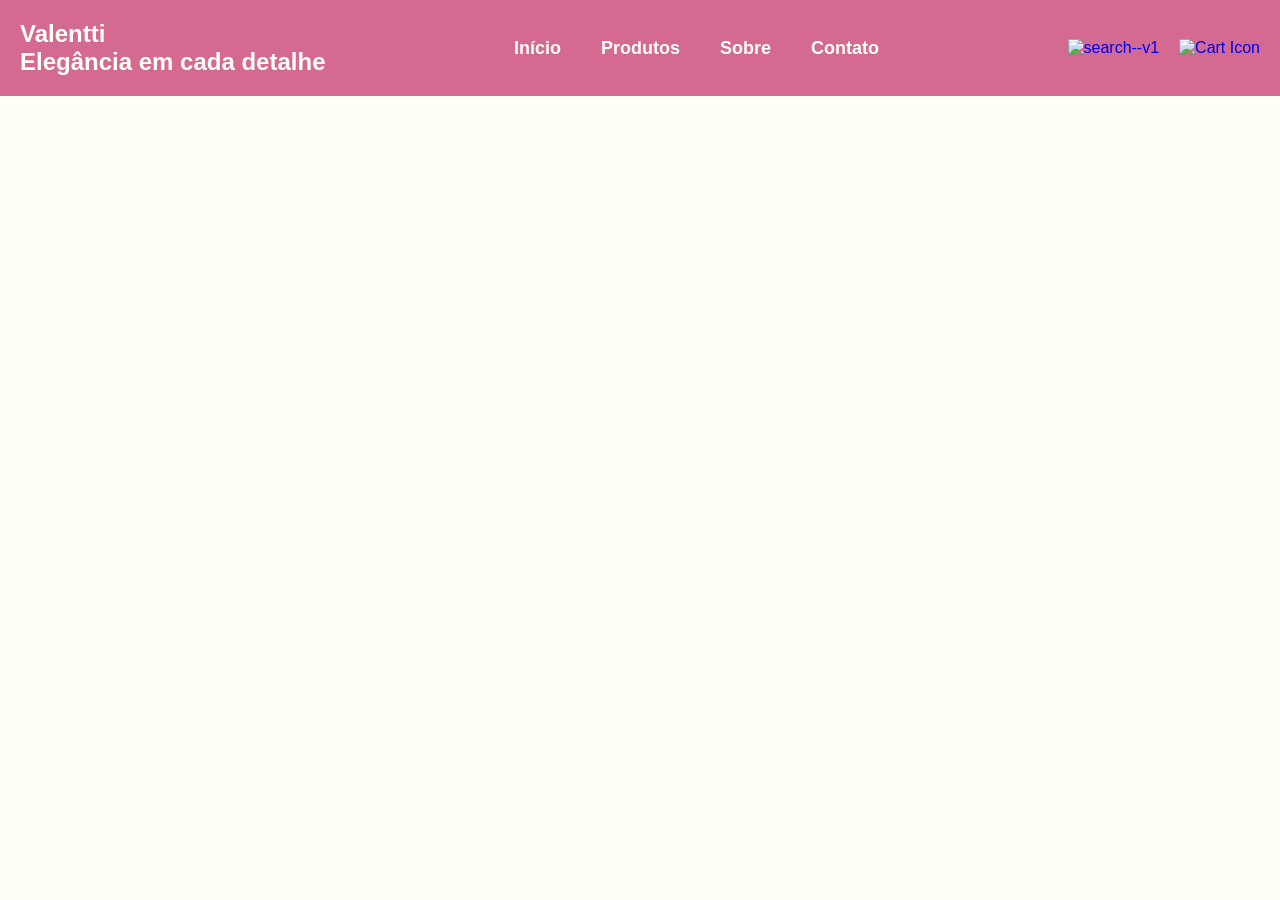
==== index.html @ e44a48e7 "primeira versao da loja valentti" ====
<!doctype html>
<html lang="en">

<head>
  <meta charset="UTF-8" />
  <meta name="viewport" content="width=device-width, initial-scale=1.0" />
  <link rel="stylesheet" href="style.css" />
  <title>Document</title>
</head>

<body>
  <section class="container">
    <header class="header">
      <div class="logo">
        <h1 class="title_shop">Valentti</h1>
        <h2 id="slogan">Elegância em cada detalhe</h2>
      </div>
      <nav class="nav_bar">

        <a href="#" class="nav__home">Início</a>
        <a href="#nav_products" class="nav__products">Produtos</a>
        <a href="#nav__about" class="nav__about">Sobre</a>
        <a href="#nav__contact" class="nav__contact">Contato</a>

      </nav>
      <div class="icons">
        <a href="#" class="search"><img width="50" height="50" src="https://img.icons8.com/ios/ffffff/search--v1.png"
            alt="search--v1" />
        </a>
        <a href="#" class="cart"><img width="50" height="50"
            src="https://img.icons8.com/ios/ffffff/shopping-cart--v1.png" alt="Cart Icon" />
        </a>
      </div>
    </header>
  </section>
</body>

</html>
---- style.css ----
:root {
  --rosa-claro: #fadadd;
  --rosa-blush: #f5b6c4;
  --rosa-antigo: #d46a92;
  --branco: #fffff6;
  --dourado: #c9a227;
}
* {
  margin: 0;
  padding: 0;
  border: none;
  outline: none;
  text-decoration: none;
}
body {
  background-color: var(--branco);
  font-family: "Poppins", sans-serif;
}
.header {
  display: flex;
  align-items: center;
  justify-content: space-between;
  position: fixed;
  top: 0;
  left: 0;
  right: 0;
  background-color: var(--rosa-antigo);            
  z-index: 999;
}
.logo{
  display: flex;
  flex-direction: column;
  padding: 20px 0;
  margin-left: 20px;
  color: var(--branco);
}

nav {
  display: flex;
  gap: 40px;
}
.nav_bar a {
  color: var(--branco);
  font-size: 18px;
  font-weight: bold;
  transition: 0.3s;
}
.nav_bar a:hover {
  transform: scale(1.1);
}
.icons{
  display: flex;
  gap: 20px;
  margin-right: 20px;
}

.icons .search:hover {
transform: scale(1.1);
}

.icons .cart:hover {
transform: scale(1.1);
}

#slogan {
  margin: 0 0;
  font-size: 24px;
  color: var(--branco);
  font-weight: bold;
}
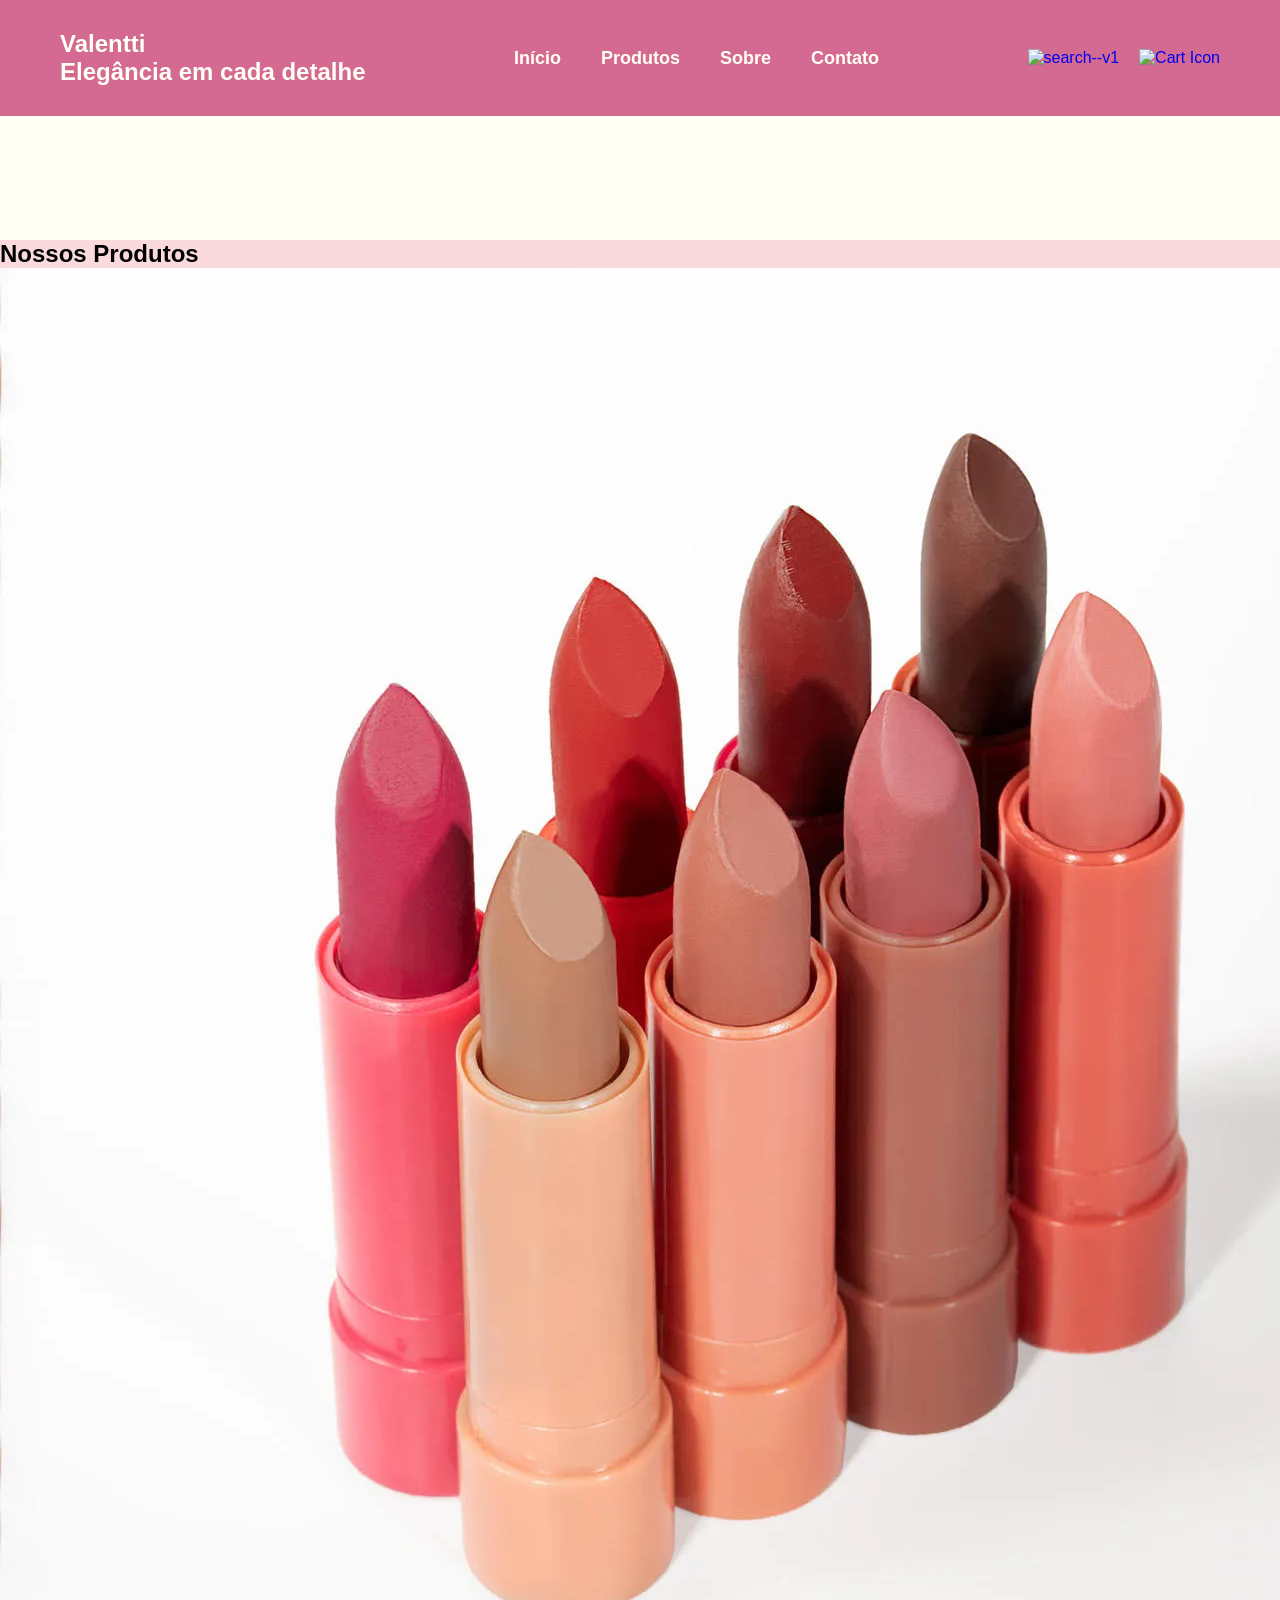
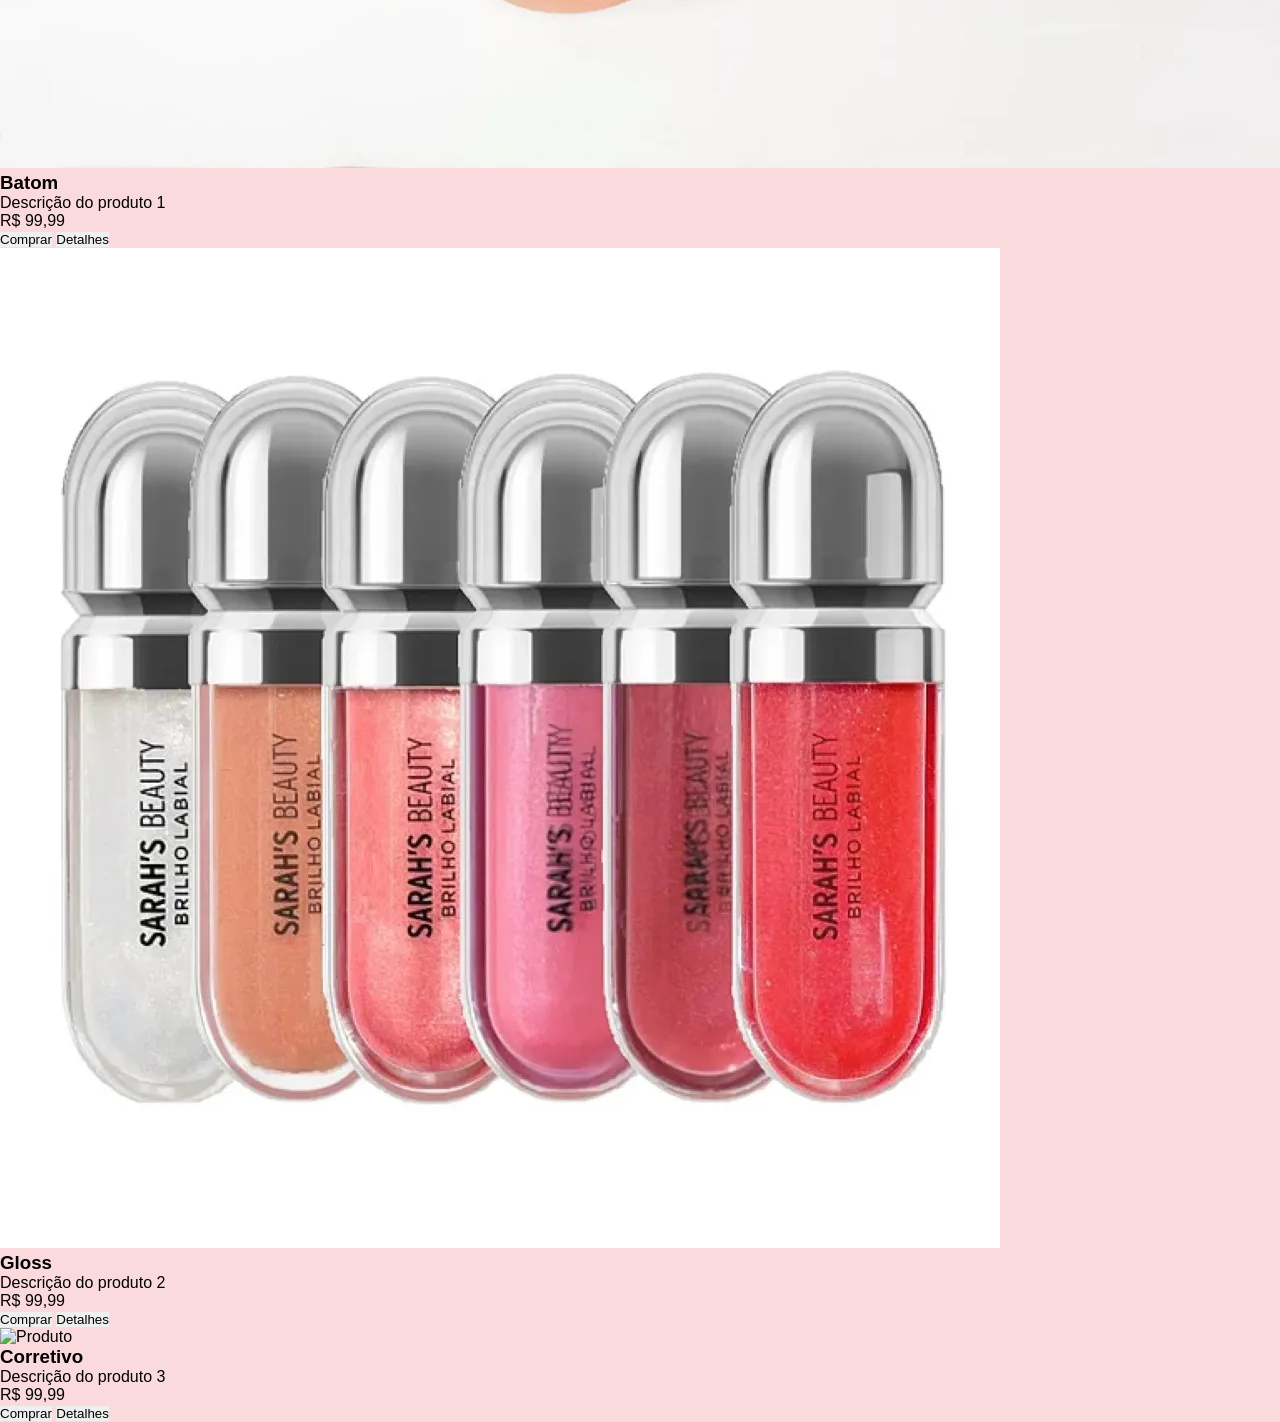
==== commit f4e8bceb: "Add Produtos" ====
--- a/index.html
+++ b/index.html
@@ -33,6 +33,35 @@
       </div>
     </header>
   </section>
+  <section class="products" id="nav_products">
+    <h1 class="title_products">Nossos Produtos</h1>
+    <div class="product_container">
+      <div class="card_product">
+        <img src="./img/batom_bala_lipcolor_3_5g_dalla_891_1_760992ef38527de08f970e51439d2ff9.webp" alt="Produto">
+        <h3 class="product_name">Batom</h3>
+        <p class="product_description">Descrição do produto 1</p>
+        <p class="product_price">R$ 99,99</p>
+        <button class="buy_button">Comprar</button>
+        <button class="details_button">Detalhes</button>
+      </div>
+      <div class="card_product">
+        <img src="./img/gloss_brilho_labial_sarah_s_beauty_2273_1_bebf64d1c40602cf1aa6feb133e73fe7.webp" alt="Produto">
+        <h3 class="product_name">Gloss</h3>
+        <p class="product_description">Descrição do produto 2</p>
+        <p class="product_price">R$ 99,99</p>
+        <button class="buy_button">Comprar</button>
+        <button class="details_button">Detalhes</button>
+      </div>
+      <div class="card_product">
+        <img src="./img/brilho_labial_sarah_s_beauty_2274_1_3e2f64d1c40602cf1aa6feb133e73fe7.webp" alt="Produto">
+        <h3 class="product_name">Corretivo</h3>
+        <p class="product_description">Descrição do produto 3</p>
+        <p class="product_price">R$ 99,99</p>
+        <button class="buy_button">Comprar</button>
+        <button class="details_button">Detalhes</button>
+      </div>
+    </div>
+  </section>
 </body>
 
 </html>
--- a/style.css
+++ b/style.css
@@ -15,6 +15,7 @@
 body {
   background-color: var(--branco);
   font-family: "Poppins", sans-serif;
+  padding-top: 120px;
 }
 .header {
   display: flex;
@@ -26,6 +27,7 @@
   right: 0;
   background-color: var(--rosa-antigo);            
   z-index: 999;
+  padding: 10px 40px;
 }
 .logo{
   display: flex;
@@ -68,3 +70,8 @@
   color: var(--branco);
   font-weight: bold;
 }
+
+.products {
+  background-color: var(--rosa-claro);
+  margin-top: 120px;
+}
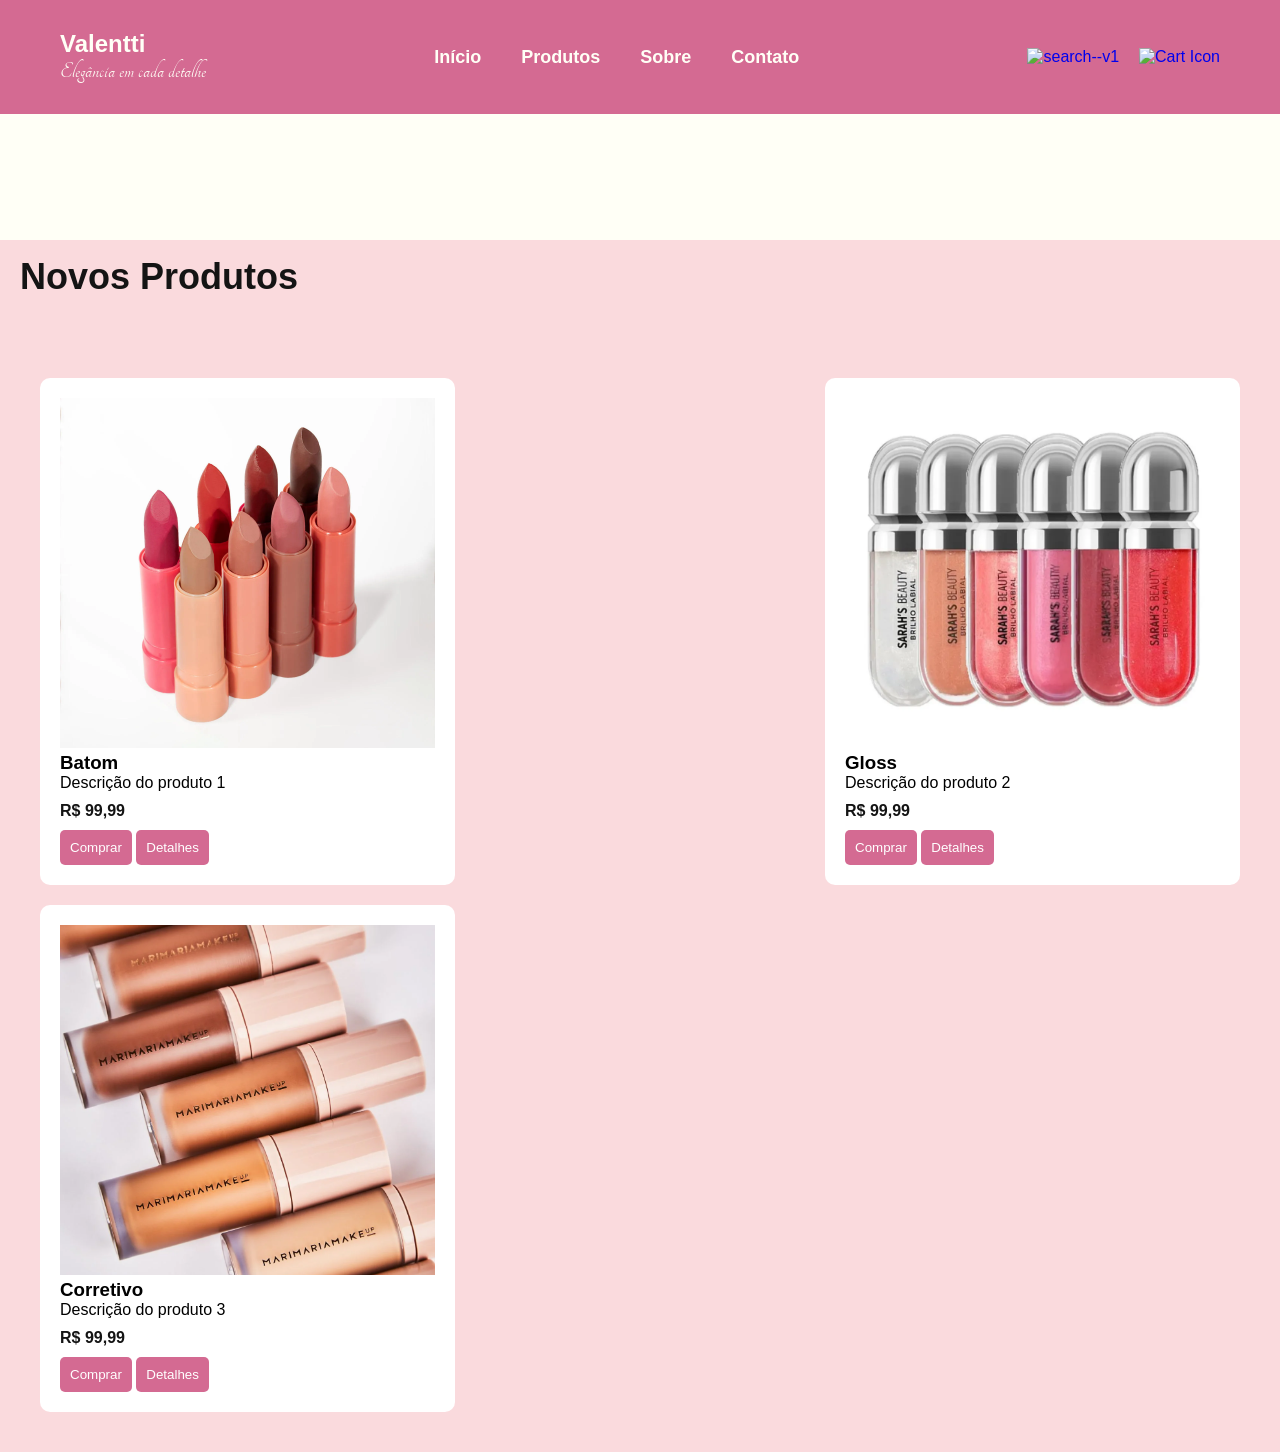
==== commit e64c54af: "CSS produtos" ====
--- a/index.html
+++ b/index.html
@@ -5,6 +5,12 @@
   <meta charset="UTF-8" />
   <meta name="viewport" content="width=device-width, initial-scale=1.0" />
   <link rel="stylesheet" href="style.css" />
+  <link rel="preconnect" href="https://fonts.googleapis.com">
+  <link rel="preconnect" href="https://fonts.gstatic.com" crossorigin>
+  <link rel="preconnect" href="https://fonts.googleapis.com">
+  <link rel="preconnect" href="https://fonts.gstatic.com" crossorigin>
+  <link href="https://fonts.googleapis.com/css2?family=PT+Sans:wght@400;700&family=Tangerine&display=swap"
+    rel="stylesheet">
   <title>Document</title>
 </head>
 
@@ -34,7 +40,7 @@
     </header>
   </section>
   <section class="products" id="nav_products">
-    <h1 class="title_products">Nossos Produtos</h1>
+    <h1 class="title_products">Novos Produtos</h1>
     <div class="product_container">
       <div class="card_product">
         <img src="./img/batom_bala_lipcolor_3_5g_dalla_891_1_760992ef38527de08f970e51439d2ff9.webp" alt="Produto">
@@ -53,12 +59,16 @@
         <button class="details_button">Detalhes</button>
       </div>
       <div class="card_product">
-        <img src="./img/brilho_labial_sarah_s_beauty_2274_1_3e2f64d1c40602cf1aa6feb133e73fe7.webp" alt="Produto">
+        <img src="./img/mari-maria-makeup-base-e-corretivo-matte-velvet-skin-25g-bege-escuro-04-1160x1465.webp"
+          alt="Produto">
         <h3 class="product_name">Corretivo</h3>
+
         <p class="product_description">Descrição do produto 3</p>
         <p class="product_price">R$ 99,99</p>
-        <button class="buy_button">Comprar</button>
-        <button class="details_button">Detalhes</button>
+        <div class="buttons">
+          <button class="buy_button">Comprar</button>
+          <button class="details_button">Detalhes</button>
+        </div>
       </div>
     </div>
   </section>
--- a/style.css
+++ b/style.css
@@ -3,7 +3,7 @@
   --rosa-blush: #f5b6c4;
   --rosa-antigo: #d46a92;
   --branco: #fffff6;
-  --dourado: #c9a227;
+  --bg: #141414;
 }
 * {
   margin: 0;
@@ -68,10 +68,68 @@
   margin: 0 0;
   font-size: 24px;
   color: var(--branco);
-  font-weight: bold;
+  font-family: "Tangerine", cursive;
+  font-weight: 400;
+  font-style: normal;
+}
+
+
+.title_products {
+  text-align: left;
+  margin-left: 20px;
+  font-size: 36px;
+  color: var(--bg);
+  margin-bottom: 40px;
+  padding-top: 1rem;
 }
 
 .products {
   background-color: var(--rosa-claro);
   margin-top: 120px;
+}
+
+.product_container {
+  display: flex;
+  flex-wrap: wrap;
+  justify-content: space-between;
+  gap: 20px;
+  padding: 40px;
+}
+
+.product_price{
+  color: var(--bg);
+  font-weight: bold;
+  margin: 10px 0;
+}
+
+.card_product button{
+  background: var(--rosa-antigo);
+  color: white;
+  padding: 10px;
+  border-radius: 5px;
+  cursor: pointer;
+  transition: 0.3s;
+}
+
+.card_product button:hover {
+  background: var(--rosa-blush);
+}
+
+.card_product img {
+  width: 100%;
+  height: 350px;
+  object-fit: cover;
+}
+
+.card_product{
+  background: white;
+  padding: 20px;
+  border-radius: 10px;
+  width: 375px;
+  transition: 0.3s;
+}
+
+.card_product:hover {
+  transform: translateY(-10px);
+  box-shadow: 0 10px 20px rgba(0,0,0,0.2);
 }
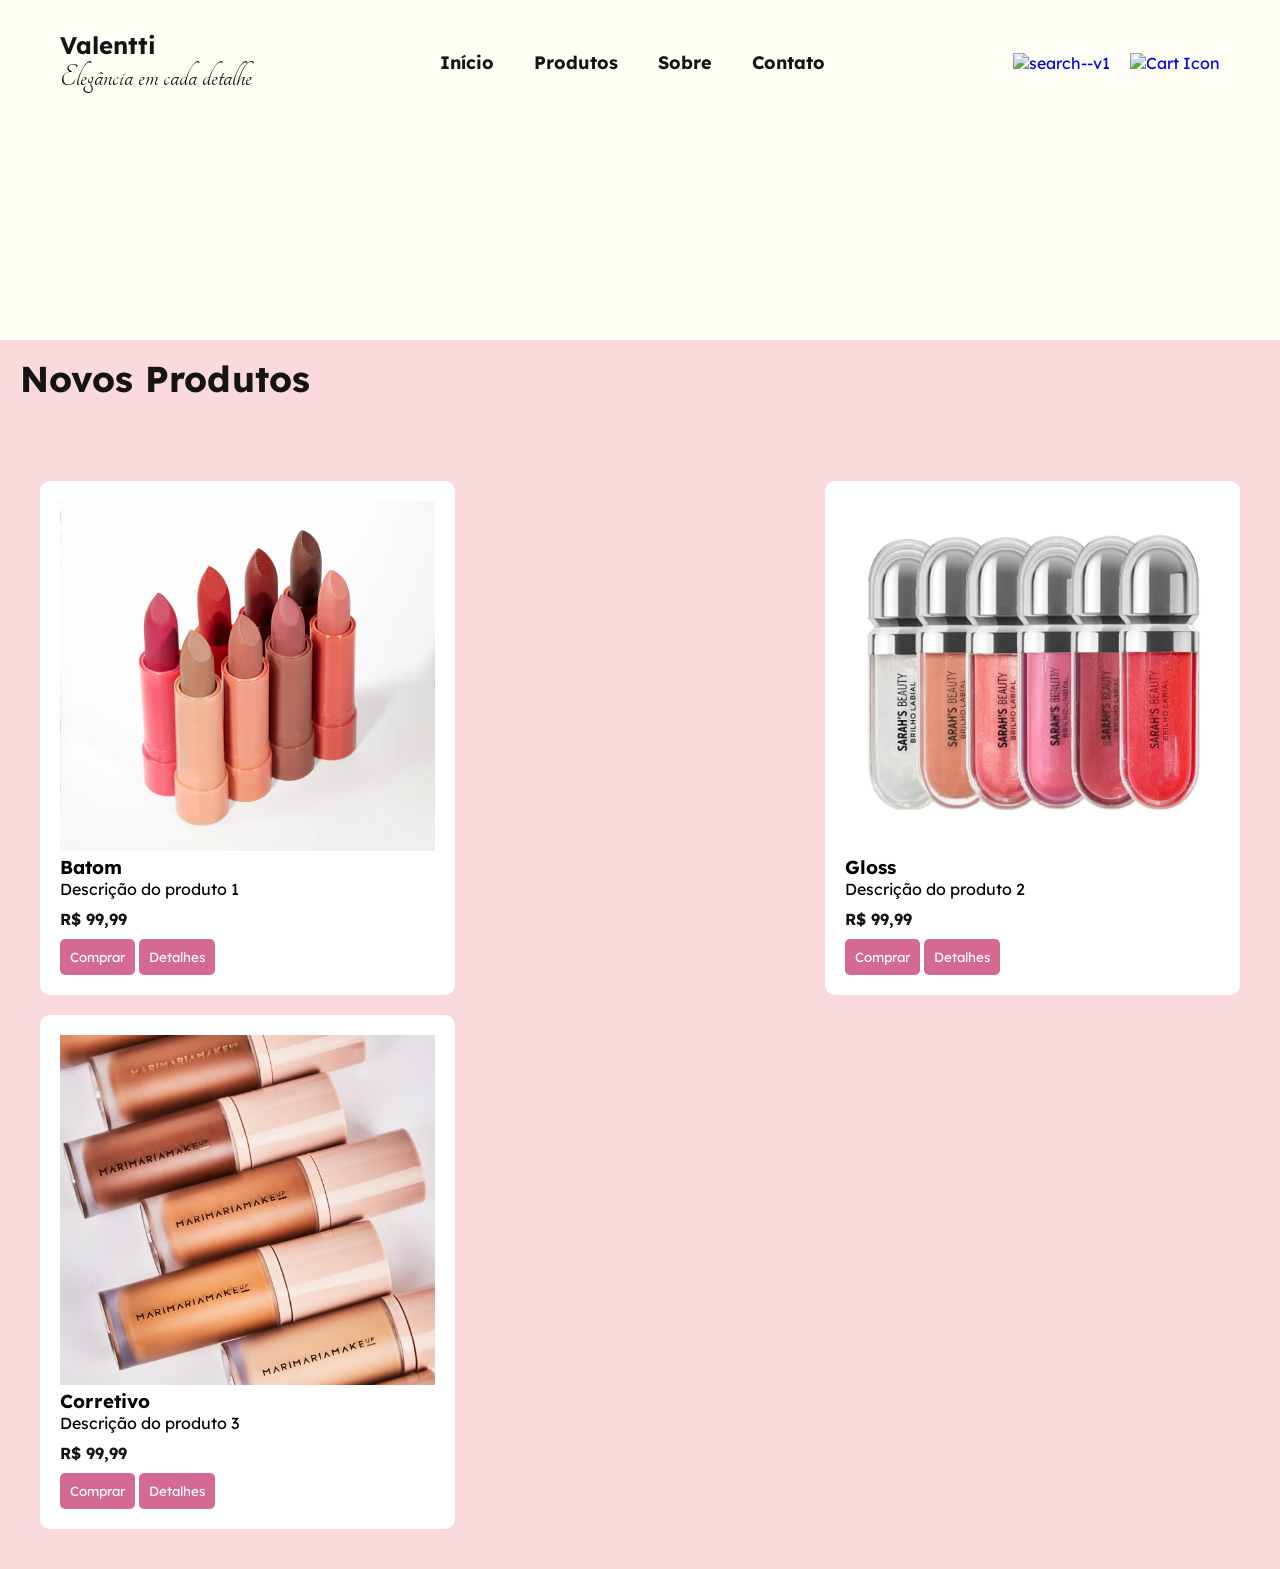
==== commit 4a99e389: "Banner+Javascript banner" ====
--- a/index.html
+++ b/index.html
@@ -11,6 +11,12 @@
   <link rel="preconnect" href="https://fonts.gstatic.com" crossorigin>
   <link href="https://fonts.googleapis.com/css2?family=PT+Sans:wght@400;700&family=Tangerine&display=swap"
     rel="stylesheet">
+  <link rel="preconnect" href="https://fonts.googleapis.com">
+  <link rel="preconnect" href="https://fonts.gstatic.com" crossorigin>
+  <link
+    href="https://fonts.googleapis.com/css2?family=Lexend+Deca:wght@700&family=PT+Sans:wght@400;700&family=Tangerine&display=swap"
+    rel="stylesheet">
+  <script src="./JS/slide.js"></script>
   <title>Document</title>
 </head>
 
@@ -30,15 +36,35 @@
 
       </nav>
       <div class="icons">
-        <a href="#" class="search"><img width="50" height="50" src="https://img.icons8.com/ios/ffffff/search--v1.png"
+        <a href="#" class="search"><img width="50" height="50" src="https://img.icons8.com/ios/50/search--v1.png"
             alt="search--v1" />
         </a>
-        <a href="#" class="cart"><img width="50" height="50"
-            src="https://img.icons8.com/ios/ffffff/shopping-cart--v1.png" alt="Cart Icon" />
+        <a href="#" class="cart"><img width="50" height="50" src="https://img.icons8.com/ios/50/shopping-cart--v1.png"
+            alt="Cart Icon" />
         </a>
       </div>
     </header>
   </section>
+  <section class="banner">
+    <div class="slider">
+      <div class="slides">
+        <img class="active" src="./img/banner-maquiagem-site.png" alt="Banner 1">
+        <img class="active" src="./img/Banner_NOIR_1920x700.jpeg" alt="Banner 2">
+        <img class="active" src="./img/4d8d08a4-5998-4899-9f36-2c0983261d97___0f69b95456f490d6181312ab2600f438.webp"
+          alt="Banner 3">
+
+        <button class="prev">&#10094;</button>
+        <button class="next">&#10095;</button>
+
+      </div>
+      <div class="dots">
+        <span class="dot active"></span>
+        <span class="dot"></span>
+        <span class="dot"></span>
+      </div>
+    </div>
+  </section>
+
   <section class="products" id="nav_products">
     <h1 class="title_products">Novos Produtos</h1>
     <div class="product_container">
--- a/style.css
+++ b/style.css
@@ -11,6 +11,7 @@
   border: none;
   outline: none;
   text-decoration: none;
+  font-family: "lexend deca", sans-serif;
 }
 body {
   background-color: var(--branco);
@@ -25,7 +26,7 @@
   top: 0;
   left: 0;
   right: 0;
-  background-color: var(--rosa-antigo);            
+  background-color: var(--branco);            
   z-index: 999;
   padding: 10px 40px;
 }
@@ -34,7 +35,11 @@
   flex-direction: column;
   padding: 20px 0;
   margin-left: 20px;
-  color: var(--branco);
+  color: var(--bg);
+  font-family: "Lexend Deca", sans-serif;
+  font-optical-sizing: auto;
+  font-weight: 700;
+  font-style: normal;
 }
 
 nav {
@@ -42,13 +47,16 @@
   gap: 40px;
 }
 .nav_bar a {
-  color: var(--branco);
+  color: var(--bg);
   font-size: 18px;
   font-weight: bold;
   transition: 0.3s;
+  background: transparent;
 }
 .nav_bar a:hover {
-  transform: scale(1.1);
+ font-size: 1.25rem;
+  color: var(--rosa-antigo);
+  border-bottom: 2px solid var(--rosa-antigo);
 }
 .icons{
   display: flex;
@@ -66,14 +74,74 @@
 
 #slogan {
   margin: 0 0;
-  font-size: 24px;
-  color: var(--branco);
+  font-size: 32px;
+  color: var(--bg);
   font-family: "Tangerine", cursive;
   font-weight: 400;
   font-style: normal;
 }
 
-
+.banner {
+  margin-top: 100px;
+}
+
+.slider{
+width: 100%;
+position: relative;
+overflow: hidden;  
+}
+
+.slides{
+display: none;
+position: relative;
+}
+.slides.active{
+display: block;
+}
+
+.slides img{
+height: 700px;
+width: 100%;
+object-fit: cover;
+}
+
+.next, .prev {
+position: absolute;
+top: 50%;
+transform: translateY(-50%);
+background: rgba(0,0,0,0.4);
+color: white;
+}
+.prev{
+  left: 10px;
+}
+
+.next{
+  right: 10px;
+}
+
+.dots{
+  position: absolute;
+  bottom: 15px;
+  width: 100%;
+  text-align: center;
+}
+
+.dot{
+  height: 12px;
+  width: 12px;
+  margin: 0 5px;
+  display: inline-block;
+  background: rgba(255,255,255,0.5);
+  border-radius: 50%;
+  cursor: pointer;
+  transition: 0.3s;
+}
+
+.dot.active{
+  background: white;
+  transform: scale(1.2);
+}
 .title_products {
   text-align: left;
   margin-left: 20px;
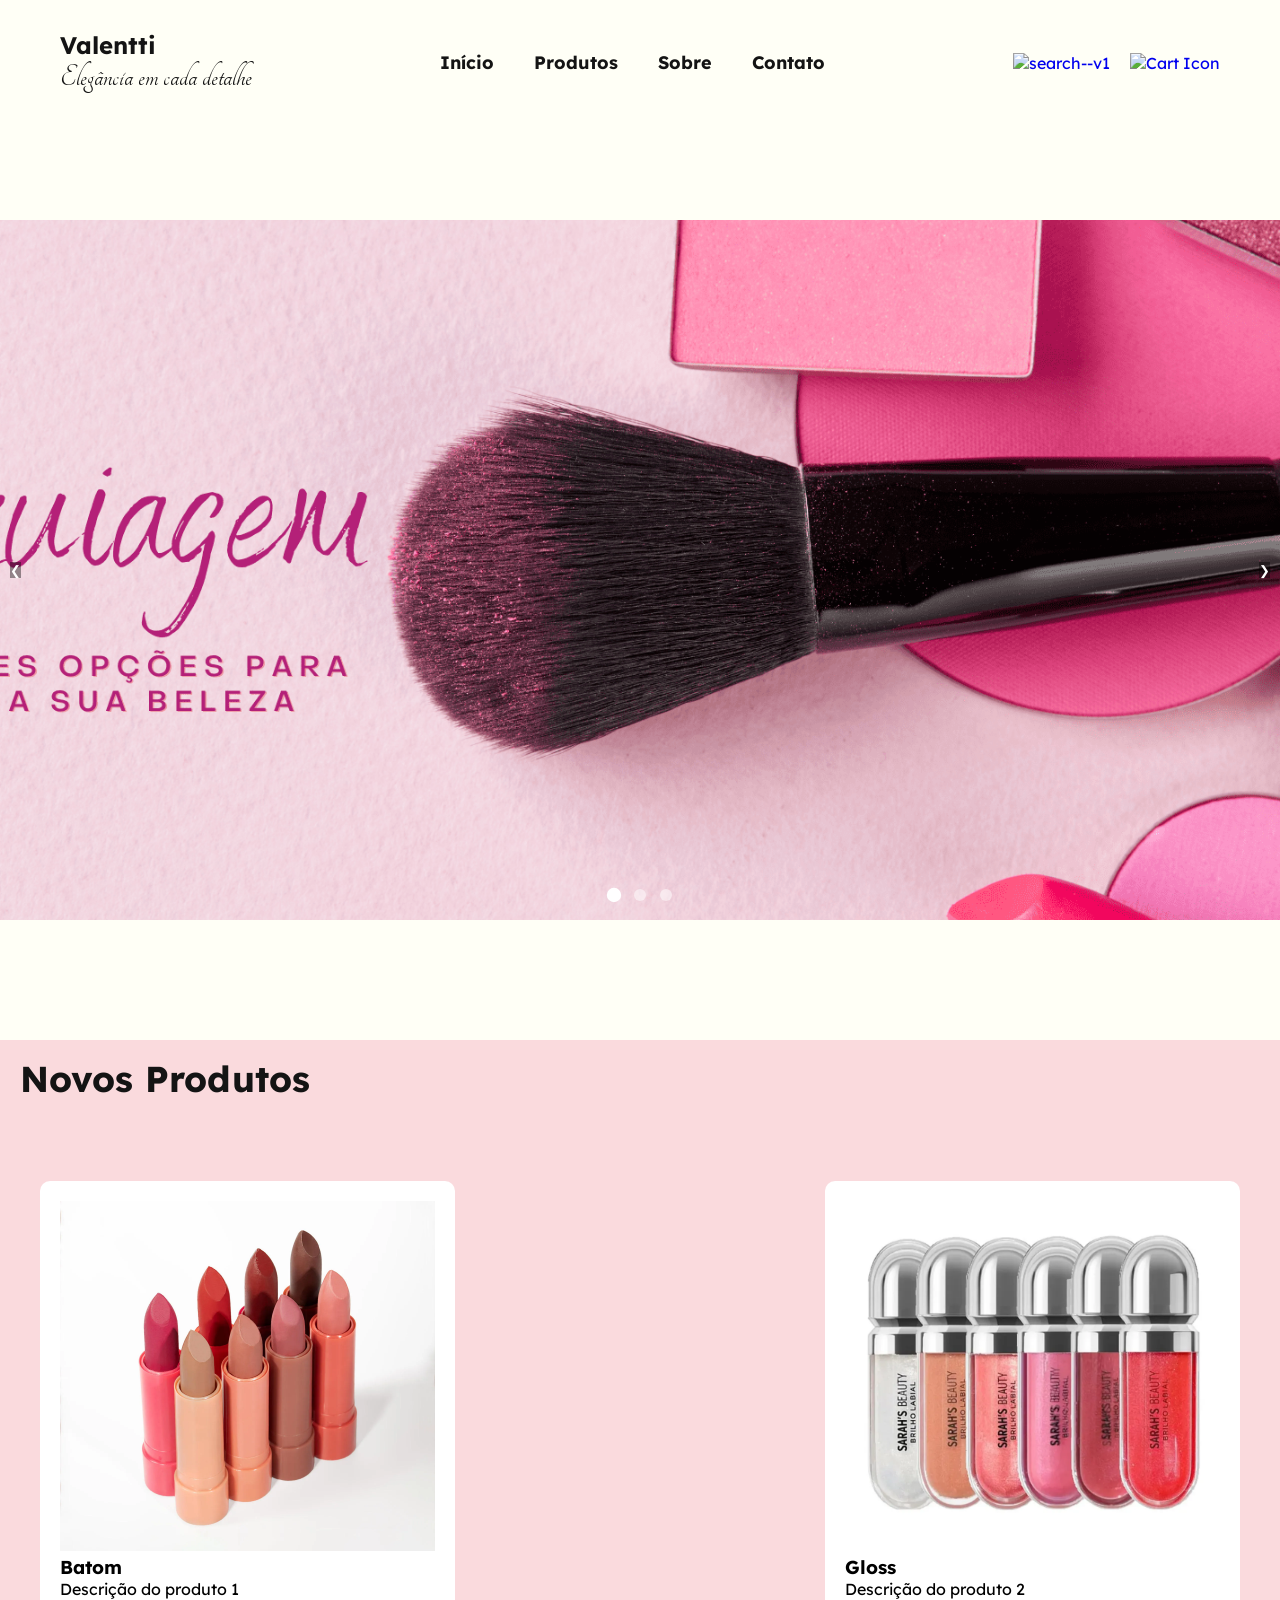
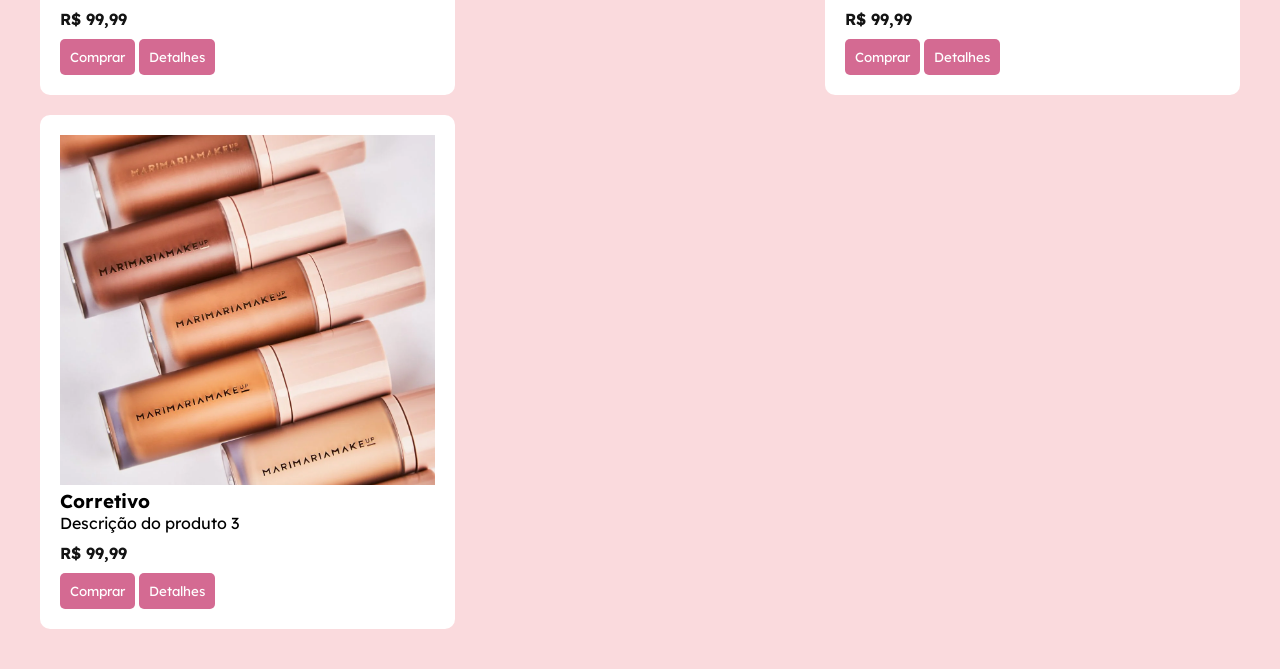
==== commit d644604d: "Alterações no Css e JS do Banner" ====
--- a/index.html
+++ b/index.html
@@ -16,7 +16,7 @@
   <link
     href="https://fonts.googleapis.com/css2?family=Lexend+Deca:wght@700&family=PT+Sans:wght@400;700&family=Tangerine&display=swap"
     rel="stylesheet">
-  <script src="./JS/slide.js"></script>
+
   <title>Document</title>
 </head>
 
@@ -48,15 +48,16 @@
   <section class="banner">
     <div class="slider">
       <div class="slides">
-        <img class="active" src="./img/banner-maquiagem-site.png" alt="Banner 1">
-        <img class="active" src="./img/Banner_NOIR_1920x700.jpeg" alt="Banner 2">
-        <img class="active" src="./img/4d8d08a4-5998-4899-9f36-2c0983261d97___0f69b95456f490d6181312ab2600f438.webp"
+        <img class="slide active" src="./img/banner-maquiagem-site.png" alt="Banner 1">
+        <img class="slide" src="./img/Banner_NOIR_1920x700.jpeg" alt="Banner 2">
+        <img class="slide" src="./img/4d8d08a4-5998-4899-9f36-2c0983261d97___0f69b95456f490d6181312ab2600f438.webp"
           alt="Banner 3">
 
-        <button class="prev">&#10094;</button>
-        <button class="next">&#10095;</button>
+
 
       </div>
+      <button class="prev">&#10094;</button>
+      <button class="next">&#10095;</button>
       <div class="dots">
         <span class="dot active"></span>
         <span class="dot"></span>
@@ -98,6 +99,8 @@
       </div>
     </div>
   </section>
+
 </body>
+<script src="./JS/slide.js"></script>
 
 </html>
--- a/style.css
+++ b/style.css
@@ -87,16 +87,21 @@
 
 .slider{
 width: 100%;
+height: 700px;
 position: relative;
 overflow: hidden;  
 }
 
-.slides{
-display: none;
-position: relative;
-}
-.slides.active{
-display: block;
+.slide{
+position: absolute;
+width: 100%;
+height: 100%;
+opacity: 0;
+transition: opacity 0.5s ease-in-out;
+}
+
+.slide.active{
+opacity: 1;
 }
 
 .slides img{
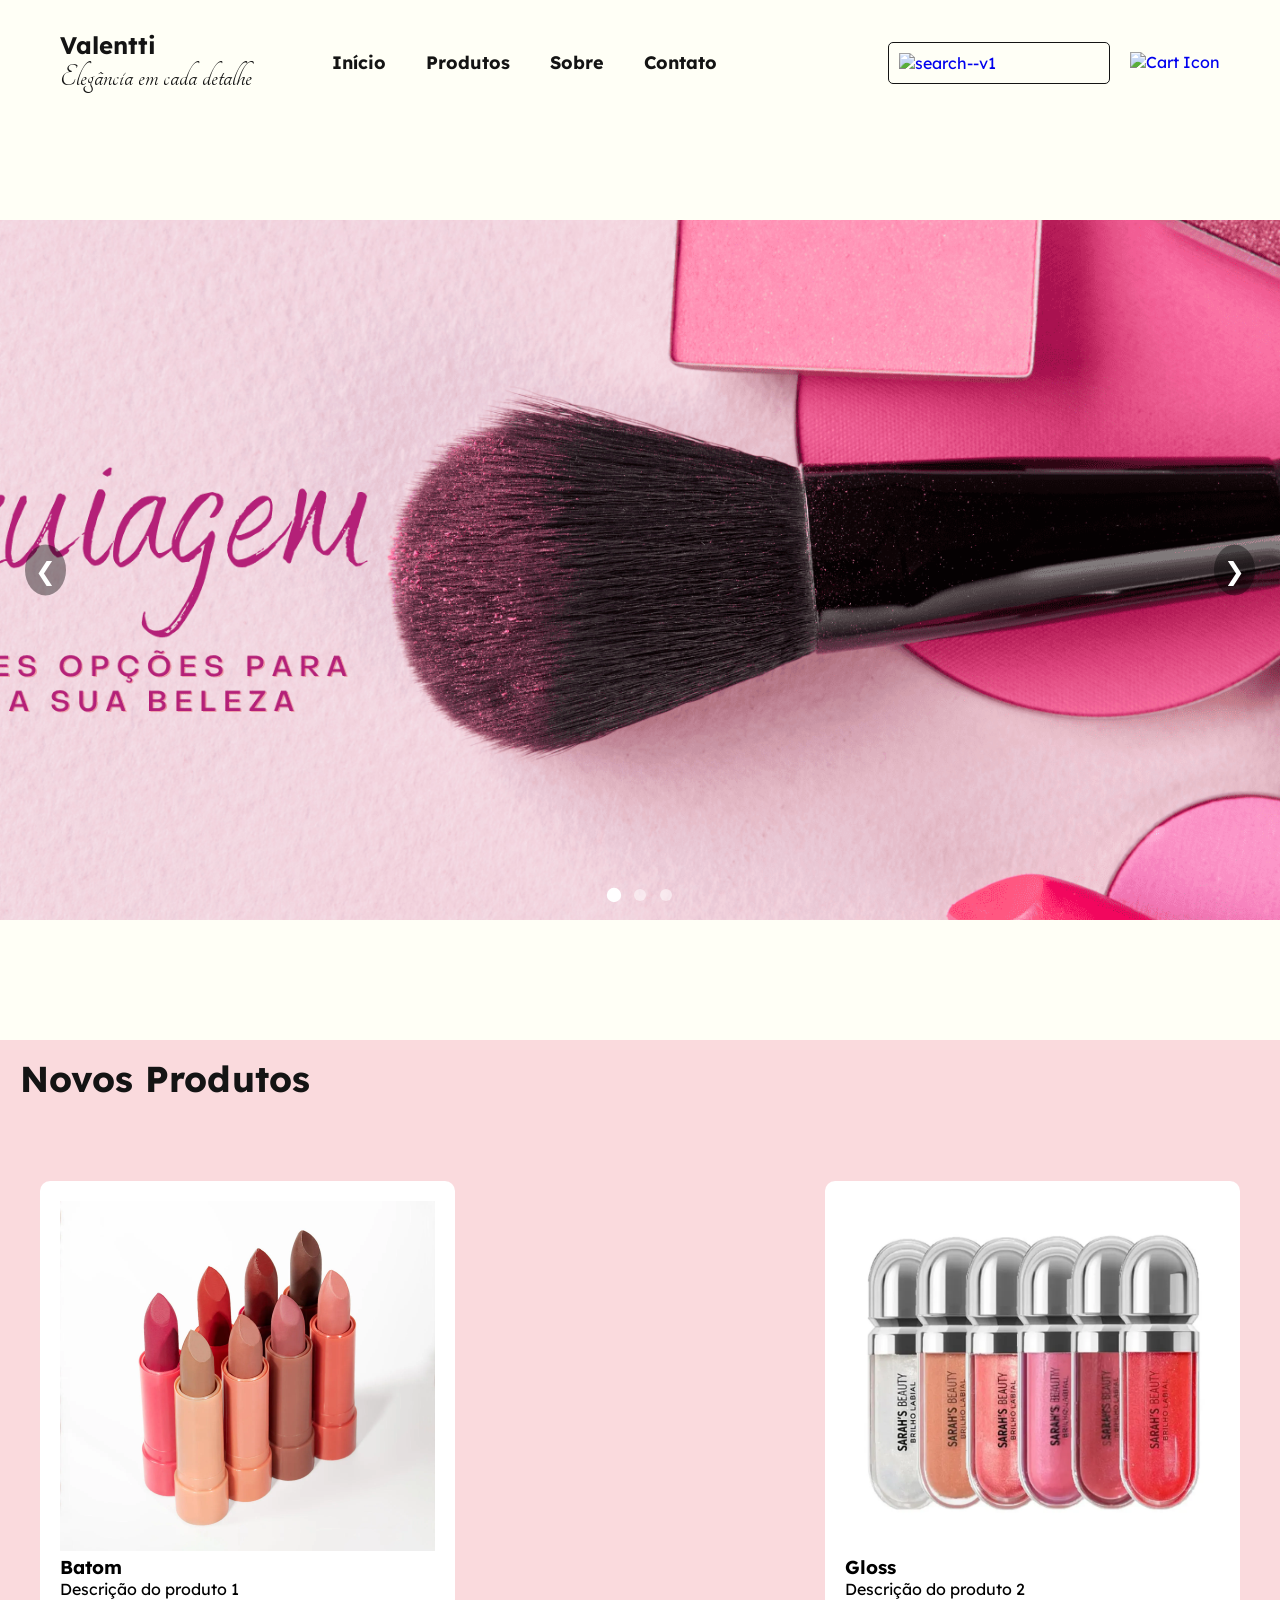
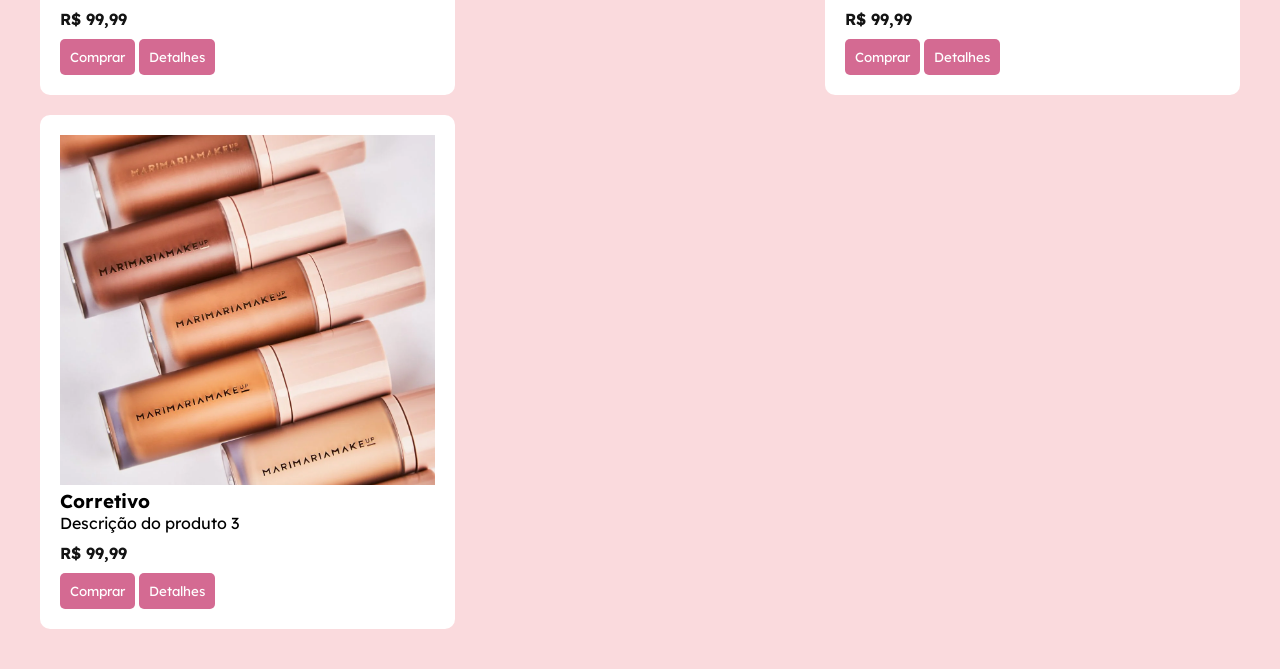
==== commit fcd990c6: "Colocando css e js no searchicon e input" ====
--- a/index.html
+++ b/index.html
@@ -36,12 +36,15 @@
 
       </nav>
       <div class="icons">
-        <a href="#" class="search"><img width="50" height="50" src="https://img.icons8.com/ios/50/search--v1.png"
-            alt="search--v1" />
+        <input type="text" class="search_input search_click" placeholder="Pesquisar..." />
+        <a href="#" class="search search_click active"><img width="50" height="50"
+            src="https://img.icons8.com/ios/50/search--v1.png" alt="search--v1" />
         </a>
+
         <a href="#" class="cart"><img width="50" height="50" src="https://img.icons8.com/ios/50/shopping-cart--v1.png"
             alt="Cart Icon" />
         </a>
+
       </div>
     </header>
   </section>
@@ -102,5 +105,6 @@
 
 </body>
 <script src="./JS/slide.js"></script>
+<script src="./JS/search.js"></script>
 
 </html>
--- a/style.css
+++ b/style.css
@@ -8,7 +8,7 @@
 * {
   margin: 0;
   padding: 0;
-  border: none;
+  border: 0;
   outline: none;
   text-decoration: none;
   font-family: "lexend deca", sans-serif;
@@ -47,6 +47,7 @@
   gap: 40px;
 }
 .nav_bar a {
+  
   color: var(--bg);
   font-size: 18px;
   font-weight: bold;
@@ -62,6 +63,42 @@
   display: flex;
   gap: 20px;
   margin-right: 20px;
+}
+.cart{
+padding-top: 10px;
+}
+#lupa {
+  width: 50px;
+  border: none;
+}
+
+.search{
+  width: 50px;
+  cursor: pointer;
+  transition: 0.3s;
+
+}
+
+.search_click {
+   padding: 10px;
+  border-radius: 5px;
+  border: 1px solid var(--bg);
+  transition: 0.3s ease;
+
+  width: 50px;
+  opacity: 1;
+  visibility: hidden;
+  overflow: hidden;
+  
+}
+:focus:not(:focus-visible) {
+  outline: none;
+}
+
+.search_click.active  {
+   width: 200px;
+  opacity: 1;
+  visibility: visible;
 }
 
 .icons .search:hover {
@@ -118,11 +155,22 @@
 color: white;
 }
 .prev{
-  left: 10px;
+  left: 25px;
 }
 
 .next{
-  right: 10px;
+  right: 25px;
+}
+
+.prev, .next{
+  font-size: 25px;
+  padding: 10px;
+  border-radius: 50%;
+  cursor: pointer;
+  transition: 0.3s;
+}
+.prev:hover, .next:hover {
+  background: rgba(0,0,0,0.7);
 }
 
 .dots{
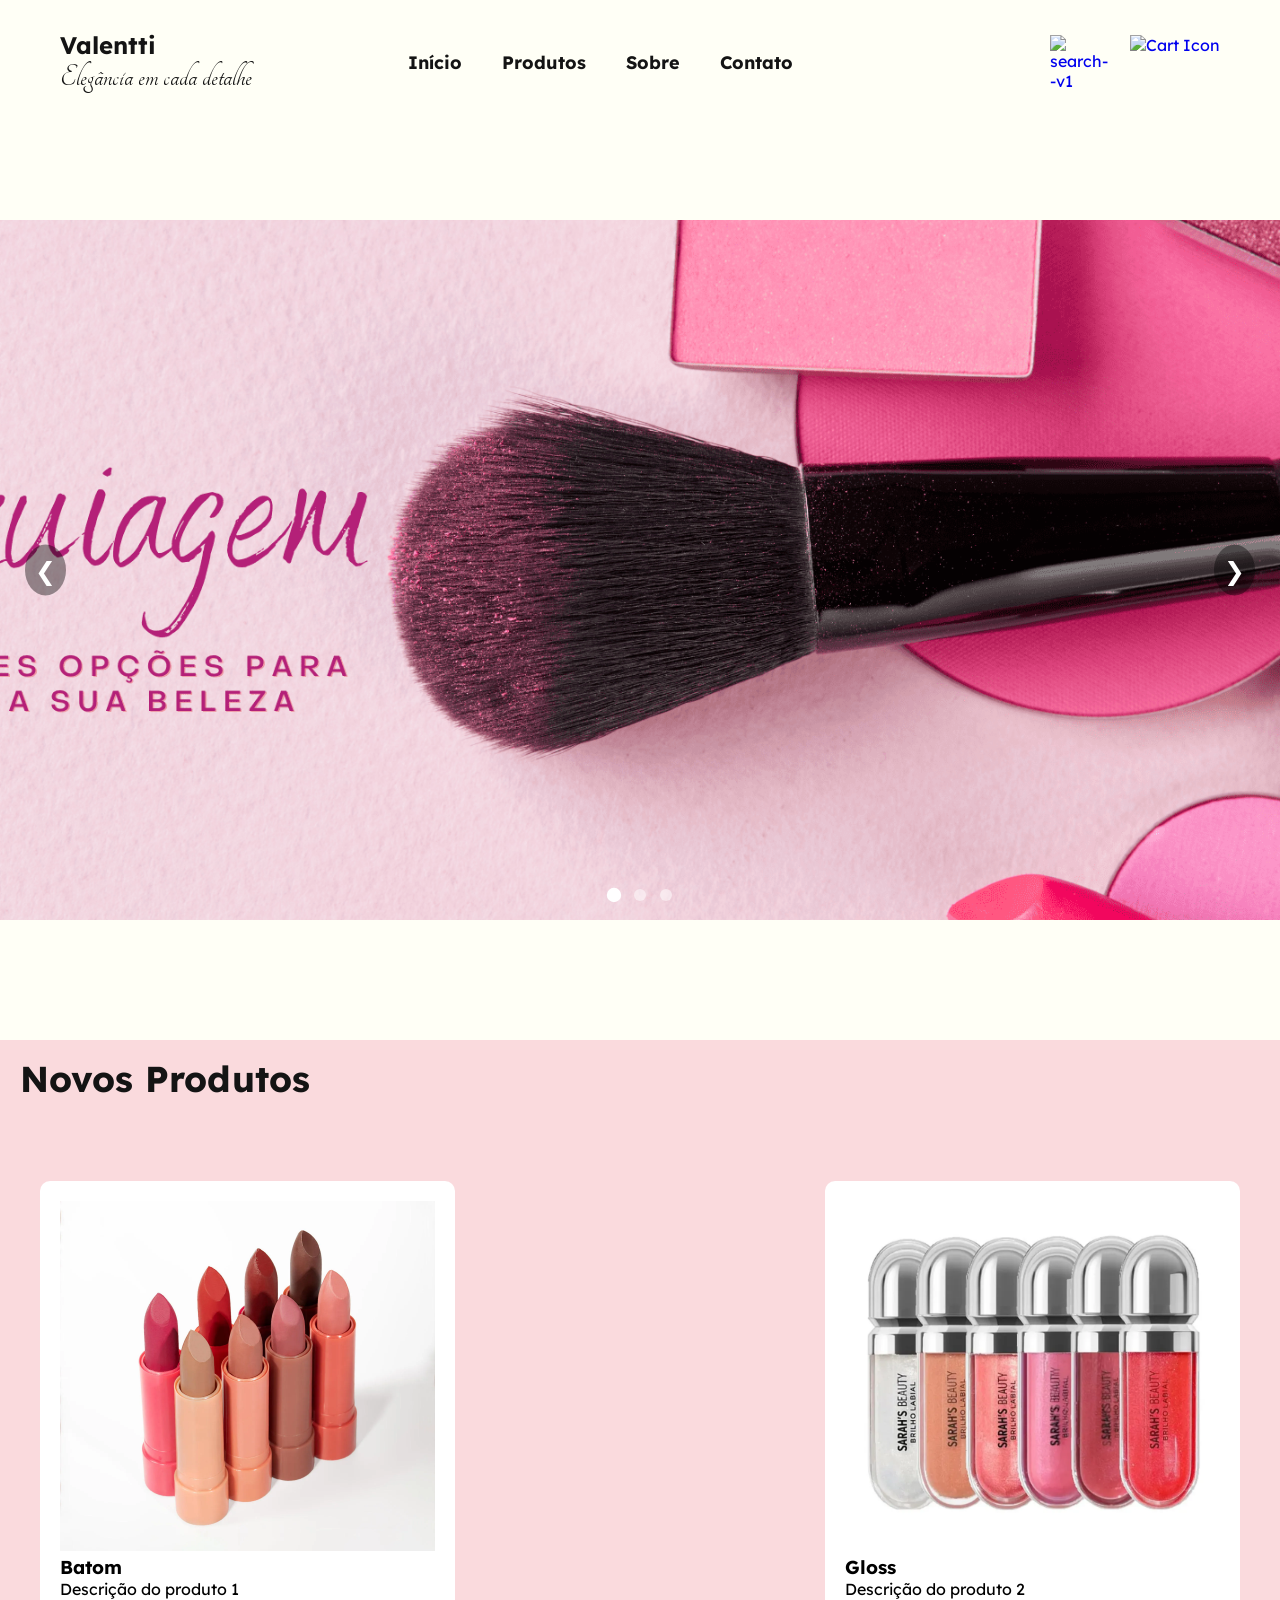
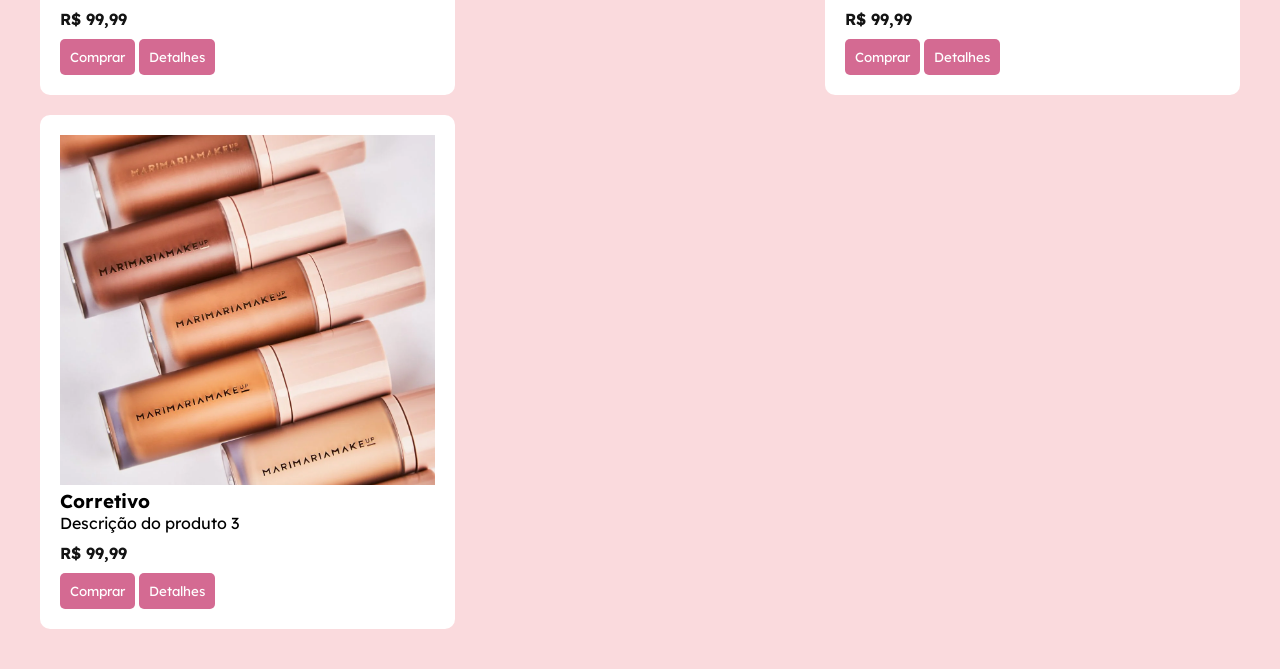
==== commit 42773048: "debug" ====
--- a/index.html
+++ b/index.html
@@ -37,7 +37,7 @@
       </nav>
       <div class="icons">
         <input type="text" class="search_input search_click" placeholder="Pesquisar..." />
-        <a href="#" class="search search_click active"><img width="50" height="50"
+        <a href="#" id="lupa" class="search search_click active"><img width="50" height="50"
             src="https://img.icons8.com/ios/50/search--v1.png" alt="search--v1" />
         </a>
 
--- a/style.css
+++ b/style.css
@@ -5,6 +5,7 @@
   --branco: #fffff6;
   --bg: #141414;
 }
+
 * {
   margin: 0;
   padding: 0;
@@ -67,6 +68,7 @@
 .cart{
 padding-top: 10px;
 }
+
 #lupa {
   width: 50px;
   border: none;
@@ -253,4 +255,4 @@
 .card_product:hover {
   transform: translateY(-10px);
   box-shadow: 0 10px 20px rgba(0,0,0,0.2);
-}+}
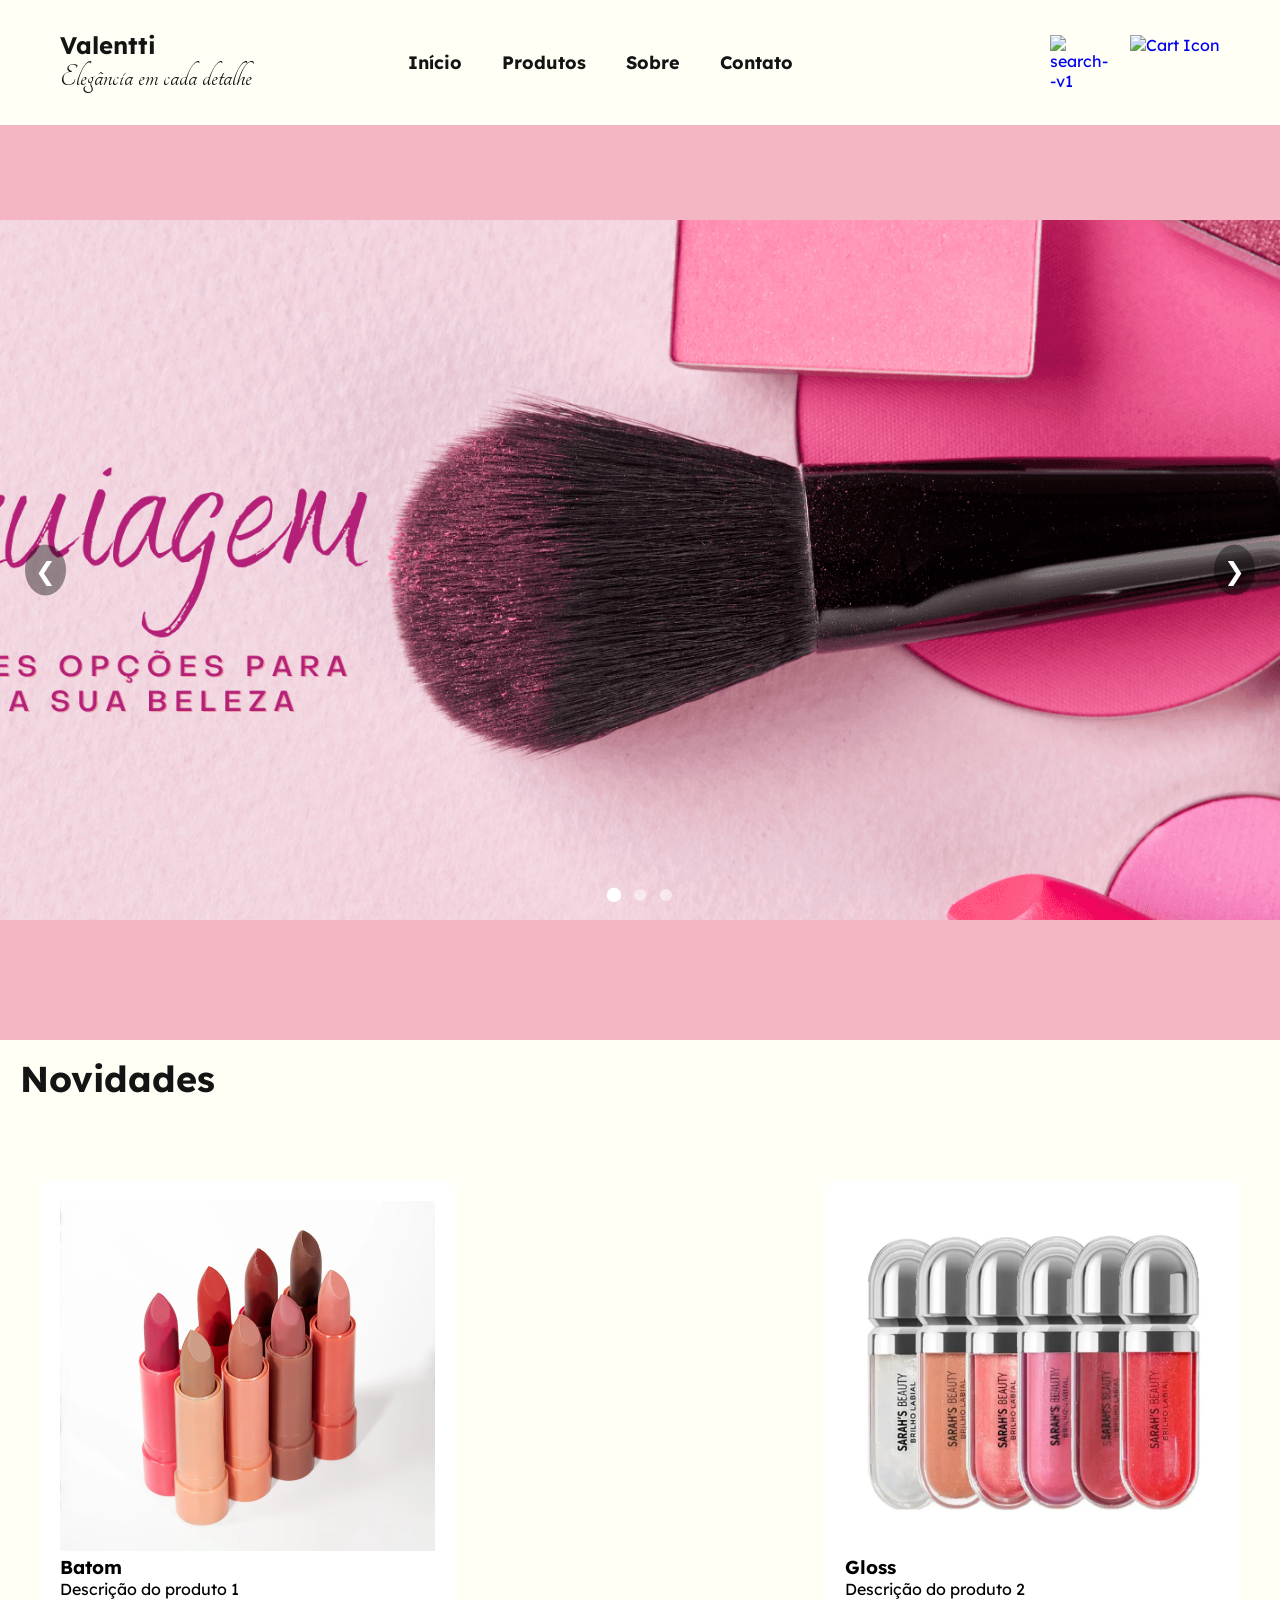
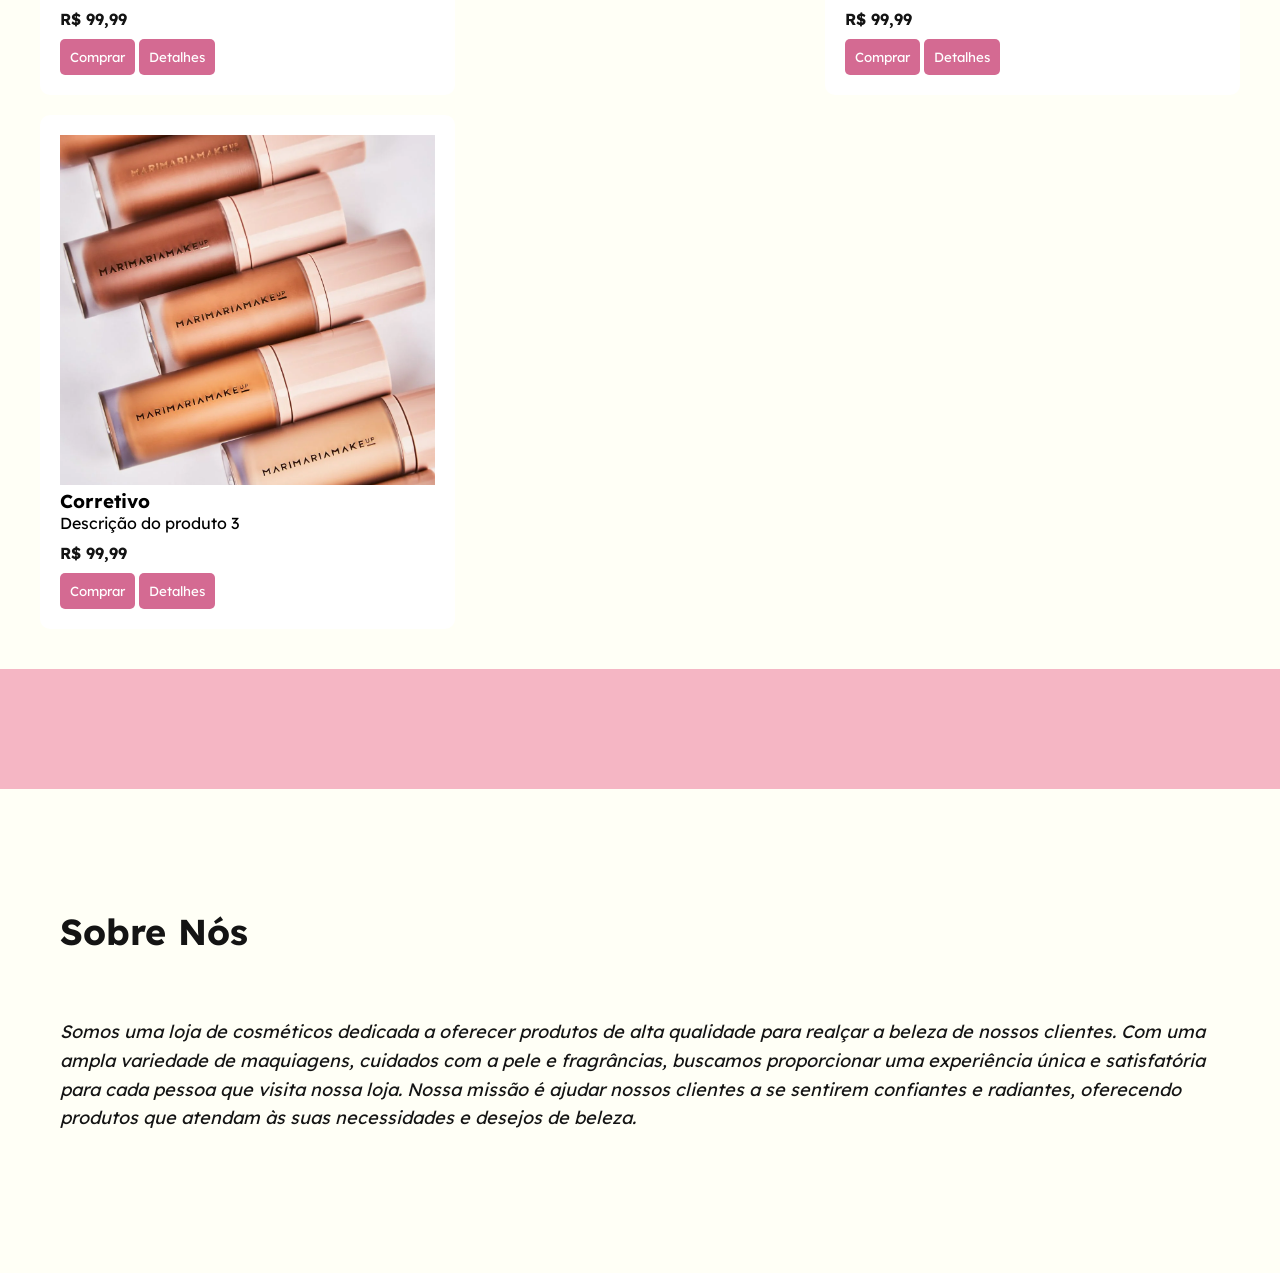
==== commit a6e038f2: "menu de categorias e pagina todos os produtos" ====
--- a/index.html
+++ b/index.html
@@ -30,7 +30,15 @@
       <nav class="nav_bar">
 
         <a href="#" class="nav__home">Início</a>
-        <a href="#nav_products" class="nav__products">Produtos</a>
+        <li class="menu-item">
+          <a href="produtos.html">Produtos</a>
+
+          <ul class="dropdown">
+            <li class="item"><a href="maquiagem.html">Maquiagem</a></li>
+            <li class="item"><a href="cabelos.html">Cabelos</a></li>
+            <li class="item"><a href="roupas.html">Roupas</a></li>
+          </ul>
+        </li>
         <a href="#nav__about" class="nav__about">Sobre</a>
         <a href="#nav__contact" class="nav__contact">Contato</a>
 
@@ -70,7 +78,7 @@
   </section>
 
   <section class="products" id="nav_products">
-    <h1 class="title_products">Novos Produtos</h1>
+    <h1 class="title_products">Novidades</h1>
     <div class="product_container">
       <div class="card_product">
         <img src="./img/batom_bala_lipcolor_3_5g_dalla_891_1_760992ef38527de08f970e51439d2ff9.webp" alt="Produto">
@@ -102,6 +110,14 @@
       </div>
     </div>
   </section>
+  <section class="about" id="nav__about">
+    <h1 class="title_about">Sobre Nós</h1>
+    <p class="about_description">Somos uma loja de cosméticos dedicada a oferecer produtos de alta qualidade para
+      realçar a beleza de nossos clientes. Com uma ampla variedade de maquiagens, cuidados com a pele e fragrâncias,
+      buscamos proporcionar uma experiência única e satisfatória para cada pessoa que visita nossa loja. Nossa missão é
+      ajudar nossos clientes a se sentirem confiantes e radiantes, oferecendo produtos que atendam às suas necessidades
+      e desejos de beleza.</p>
+  </section>
 
 </body>
 <script src="./JS/slide.js"></script>
--- a/style.css
+++ b/style.css
@@ -15,7 +15,7 @@
   font-family: "lexend deca", sans-serif;
 }
 body {
-  background-color: var(--branco);
+  background-color: var(--rosa-blush);
   font-family: "Poppins", sans-serif;
   padding-top: 120px;
 }
@@ -60,6 +60,35 @@
   color: var(--rosa-antigo);
   border-bottom: 2px solid var(--rosa-antigo);
 }
+.menu-item {
+  position: relative;
+  list-style: none;
+}
+.dropdown {
+  display: none;
+  position: absolute;
+  background-color: var(--branco);
+  box-shadow: 0px 8px 16px rgba(0,0,0,0.2);
+  padding: 10px;
+  border-radius: 5px;
+  list-style: none;
+ 
+
+  opacity: 0;
+  transition: 0.3s;
+  visibility: hidden;
+}
+
+.menu-item:hover .dropdown {
+  opacity: 1;
+  visibility: visible;
+  display: block;
+  gap: 20px;
+}
+
+li .item{
+padding-top: 5px;
+}
 .icons{
   display: flex;
   gap: 20px;
@@ -207,7 +236,7 @@
 }
 
 .products {
-  background-color: var(--rosa-claro);
+  background-color: var(--branco);
   margin-top: 120px;
 }
 
@@ -256,3 +285,30 @@
   transform: translateY(-10px);
   box-shadow: 0 10px 20px rgba(0,0,0,0.2);
 }
+
+.about {
+  background-color: var(--branco);
+  margin-top: 120px;
+  padding: 40px;
+}
+
+.title_about {
+  height: 25px;
+  padding-top: 5rem;
+  padding-bottom: 4rem;
+  text-align: left;
+  margin-left: 20px;
+  font-size: 36px;
+  color: var(--bg);
+  margin-bottom: 20px;
+}
+.about_description {
+  font-style: italic;
+  text-align: left;
+  margin-left: 20px;
+  font-size: 18px;
+  color: var(--bg);
+  margin-bottom: 100px;
+  line-height: 1.6;
+  margin-top: 20px;
+}
